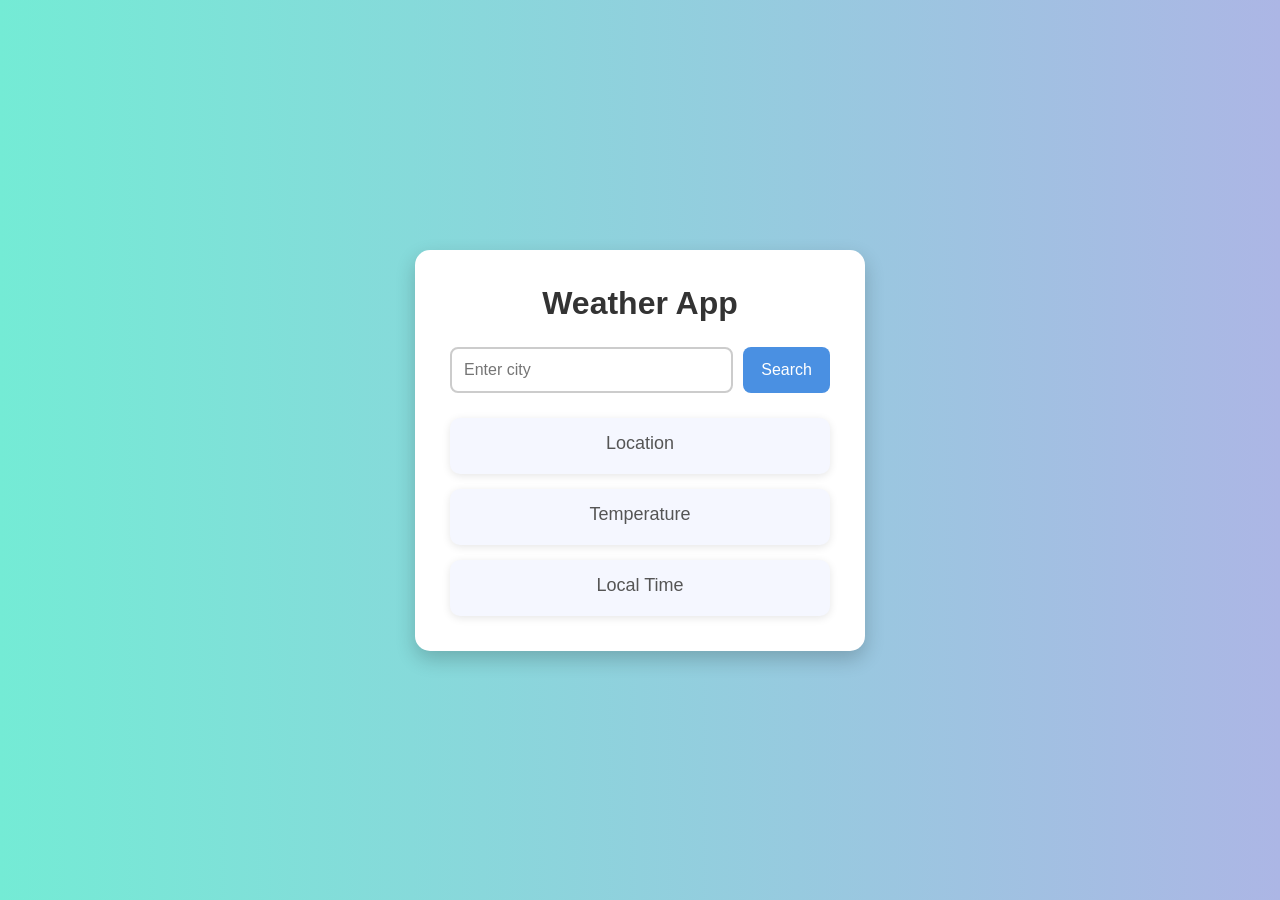
==== index.html @ 0ce02ce7 "3 files for data, styling, logic" ====
<!DOCTYPE html>
<html lang="en">
<head>
    <meta charset="UTF-8">
    <meta name="viewport" content="width=device-width, initial-scale=1.0">
    <title>WEATHER APP</title>
    <link href = "style.css" rel = "stylesheet">
</head>
<body>
<div class="container">

    <h1 class="title">Weather App</h1>

    <div id="input">
        <input type="text" placeholder="Enter city" id="city-input">
        <button id="search-button">Search</button>
    </div>

    <div id="output">

        <div class="info-box">
            <div class="info-title">Location</div>
            <h1 id="city-location" class="info-value"></h1>
        </div>

        <div class="info-box">
            <div class="info-title">Temperature</div>
            <h1 id="city-temperature" class="info-value"></h1>
        </div>

        <div class="info-box">
            <div class="info-title">Local Time</div>
            <h1 id="city-time" class="info-value"></h1>
        </div>

    </div>

</div>
    <script src = "script_new.js">
    </script>
</body>
</html>
---- style.css ----
/* style.css */

* {
    margin: 0;
    padding: 0;
    box-sizing: border-box;
}

body {
    font-family: Arial, Helvetica, sans-serif;
    background: linear-gradient(to right, #74ebd5, #ACB6E5);
    min-height: 100vh;

    display: flex;
    justify-content: center;
    align-items: center;
}

#output {
    margin-top: 25px;
}

.container {
    background-color: white;

    padding: 35px;
    border-radius: 15px;

    width: 450px;

    box-shadow: 0px 8px 20px rgba(0, 0, 0, 0.2);

    text-align: center;
}

.title {
    margin-bottom: 25px;

    color: #333;
    font-size: 32px;
}

#input {
    display: flex;
    gap: 10px;

    justify-content: center;
}

#city-input {
    flex: 1;

    padding: 12px;

    border: 2px solid #ccc;
    border-radius: 8px;

    font-size: 16px;

    outline: none;
}

#city-input:focus {
    border-color: #4a90e2;
}

#search-button {
    padding: 12px 18px;

    border: none;
    border-radius: 8px;

    background-color: #4a90e2;
    color: white;

    font-size: 16px;
    cursor: pointer;

    transition: 0.3s;
}

#search-button:hover {
    background-color: #357ABD;
}

.info-box {
    background-color: #f5f7ff;

    padding: 15px;

    margin-top: 15px;

    border-radius: 10px;

    box-shadow: 0px 2px 8px rgba(0,0,0,0.1);
}

.info-title {
    font-size: 18px;
    color: #555;

    margin-bottom: 5px;
}

.info-value {
    font-size: 24px;
    color: #111;

    font-weight: bold;
}
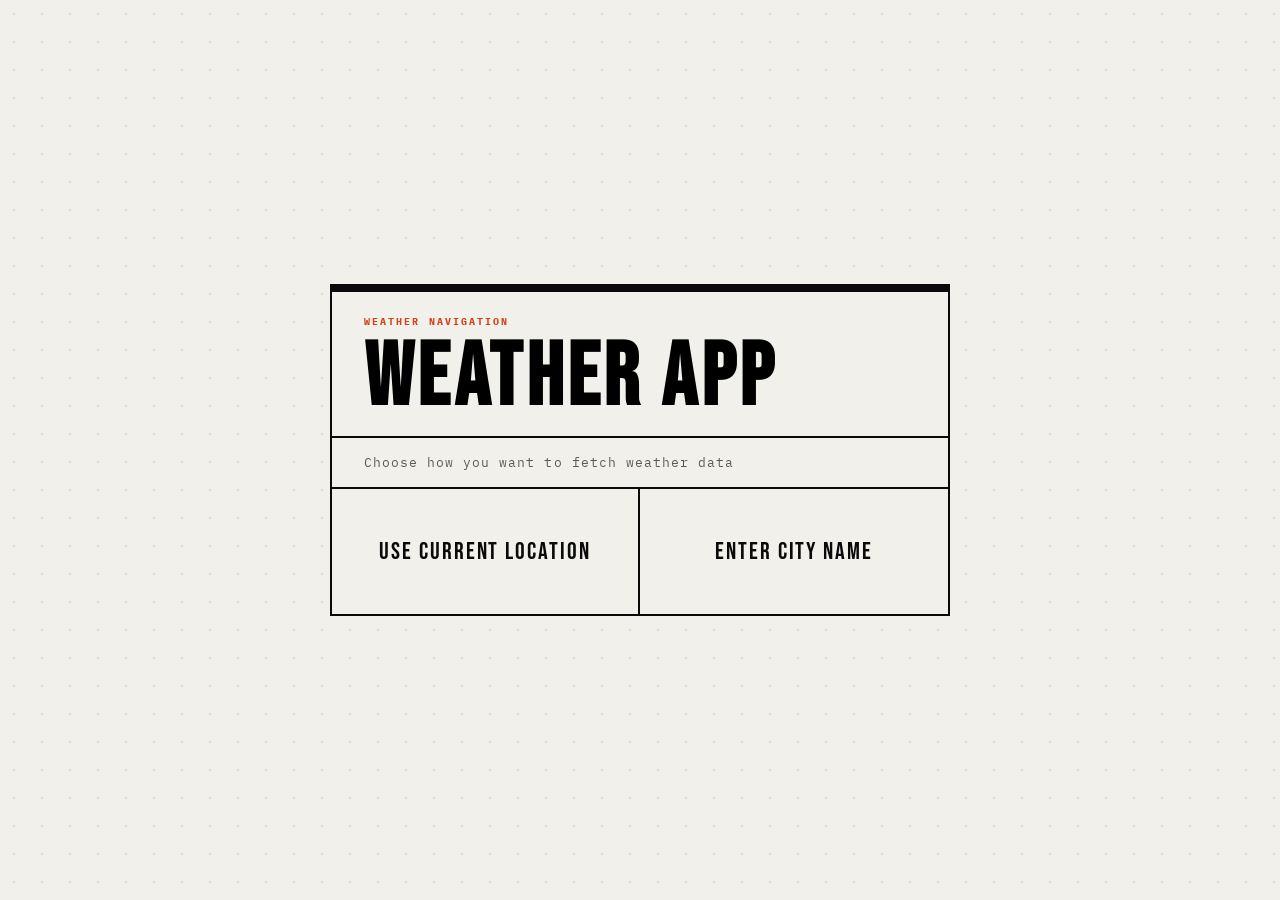
==== commit cad04287: "added new pages/advancements using gps technology" ====
--- a/index.html
+++ b/index.html
@@ -1,42 +1,42 @@
 <!DOCTYPE html>
 <html lang="en">
+
 <head>
     <meta charset="UTF-8">
     <meta name="viewport" content="width=device-width, initial-scale=1.0">
-    <title>WEATHER APP</title>
-    <link href = "style.css" rel = "stylesheet">
+    <title>Weather Mode Selection</title>
+
+    <link rel="stylesheet" href="index_style.css">
 </head>
+
 <body>
-<div class="container">
 
-    <h1 class="title">Weather App</h1>
+    <div class="container">
 
-    <div id="input">
-        <input type="text" placeholder="Enter city" id="city-input">
-        <button id="search-button">Search</button>
-    </div>
+        <h1 class="title">
+            Weather App
+        </h1>
 
-    <div id="output">
-
-        <div class="info-box">
-            <div class="info-title">Location</div>
-            <h1 id="city-location" class="info-value"></h1>
+        <div class="subtitle">
+            Choose how you want to fetch weather data
         </div>
 
-        <div class="info-box">
-            <div class="info-title">Temperature</div>
-            <h1 id="city-temperature" class="info-value"></h1>
-        </div>
+        <div id="choice">
 
-        <div class="info-box">
-            <div class="info-title">Local Time</div>
-            <h1 id="city-time" class="info-value"></h1>
+            <button id="current_location" class="choice-button">
+                Use Current Location
+            </button>
+
+            <button id="city_name" class="choice-button">
+                Enter City Name
+            </button>
+
         </div>
 
     </div>
 
-</div>
-    <script src = "script_new.js">
-    </script>
+    <script src="index.js"></script>
+
 </body>
+
 </html>
--- a/index_style.css
+++ b/index_style.css
@@ -0,0 +1,207 @@
+@import url('https://fonts.googleapis.com/css2?family=Bebas+Neue&family=IBM+Plex+Mono:wght@400;500&family=IBM+Plex+Sans:wght@300;400&display=swap');
+
+*, *::before, *::after {
+    box-sizing: border-box;
+    margin: 0;
+    padding: 0;
+}
+
+:root {
+    --black: #0a0a0a;
+    --white: #f2f0eb;
+    --accent: #d4401a;
+    --mid: #c8c4bc;
+}
+
+html, body {
+    height: 100%;
+}
+
+body {
+    background-color: var(--white);
+
+    font-family: 'IBM Plex Sans', sans-serif;
+
+    display: flex;
+    justify-content: center;
+    align-items: center;
+
+    min-height: 100vh;
+
+    padding: 2rem;
+
+    overflow: hidden;
+}
+
+/* background dot pattern */
+body::before {
+    content: '';
+
+    position: fixed;
+    inset: 0;
+
+    background-image:
+        radial-gradient(circle, #00000018 1px, transparent 1px);
+
+    background-size: 28px 28px;
+
+    z-index: 0;
+
+    pointer-events: none;
+}
+
+.container {
+    position: relative;
+    z-index: 1;
+
+    width: 100%;
+    max-width: 620px;
+
+    background: var(--white);
+
+    border: 2px solid var(--black);
+
+    overflow: hidden;
+}
+
+/* top thick strip */
+.container::before {
+    content: '';
+
+    display: block;
+
+    height: 6px;
+
+    background: var(--black);
+}
+
+.title {
+    font-family: 'Bebas Neue', sans-serif;
+
+    font-size: clamp(3rem, 8vw, 5.5rem);
+
+    letter-spacing: 0.05em;
+
+    line-height: 1;
+
+    padding: 1.5rem 2rem 0.8rem;
+
+    border-bottom: 2px solid var(--black);
+}
+
+.title::before {
+    content: 'WEATHER NAVIGATION';
+
+    display: block;
+
+    font-family: 'IBM Plex Mono', monospace;
+
+    font-size: 0.65rem;
+
+    letter-spacing: 0.2em;
+
+    color: var(--accent);
+
+    margin-bottom: 0.5rem;
+}
+
+.subtitle {
+    padding: 1rem 2rem;
+
+    border-bottom: 2px solid var(--black);
+
+    font-family: 'IBM Plex Mono', monospace;
+
+    font-size: 0.8rem;
+
+    color: #5a5a5a;
+
+    letter-spacing: 0.08em;
+}
+
+#choice {
+    display: grid;
+
+    grid-template-columns: 1fr 1fr;
+}
+
+.choice-button {
+    position: relative;
+
+    border: none;
+    background: transparent;
+
+    padding: 3rem 1.5rem;
+
+    cursor: pointer;
+
+    font-family: 'Bebas Neue', sans-serif;
+
+    font-size: 1.5rem;
+
+    letter-spacing: 0.08em;
+
+    color: var(--black);
+
+    border-right: 2px solid var(--black);
+
+    transition:
+        background 0.2s ease,
+        color 0.2s ease,
+        transform 0.15s ease;
+}
+
+.choice-button:last-child {
+    border-right: none;
+}
+
+/* hover accent line */
+.choice-button::after {
+    content: '';
+
+    position: absolute;
+
+    top: 0;
+    left: 0;
+
+    width: 0;
+
+    height: 4px;
+
+    background: var(--accent);
+
+    transition: width 0.3s ease;
+}
+
+.choice-button:hover::after {
+    width: 100%;
+}
+
+.choice-button:hover {
+    background: #ebe7df;
+}
+
+.choice-button:active {
+    transform: scale(0.98);
+}
+
+/* responsive */
+@media (max-width: 600px) {
+
+    .title {
+        font-size: 3rem;
+    }
+
+    #choice {
+        grid-template-columns: 1fr;
+    }
+
+    .choice-button {
+        border-right: none;
+        border-bottom: 2px solid var(--black);
+    }
+
+    .choice-button:last-child {
+        border-bottom: none;
+    }
+}
